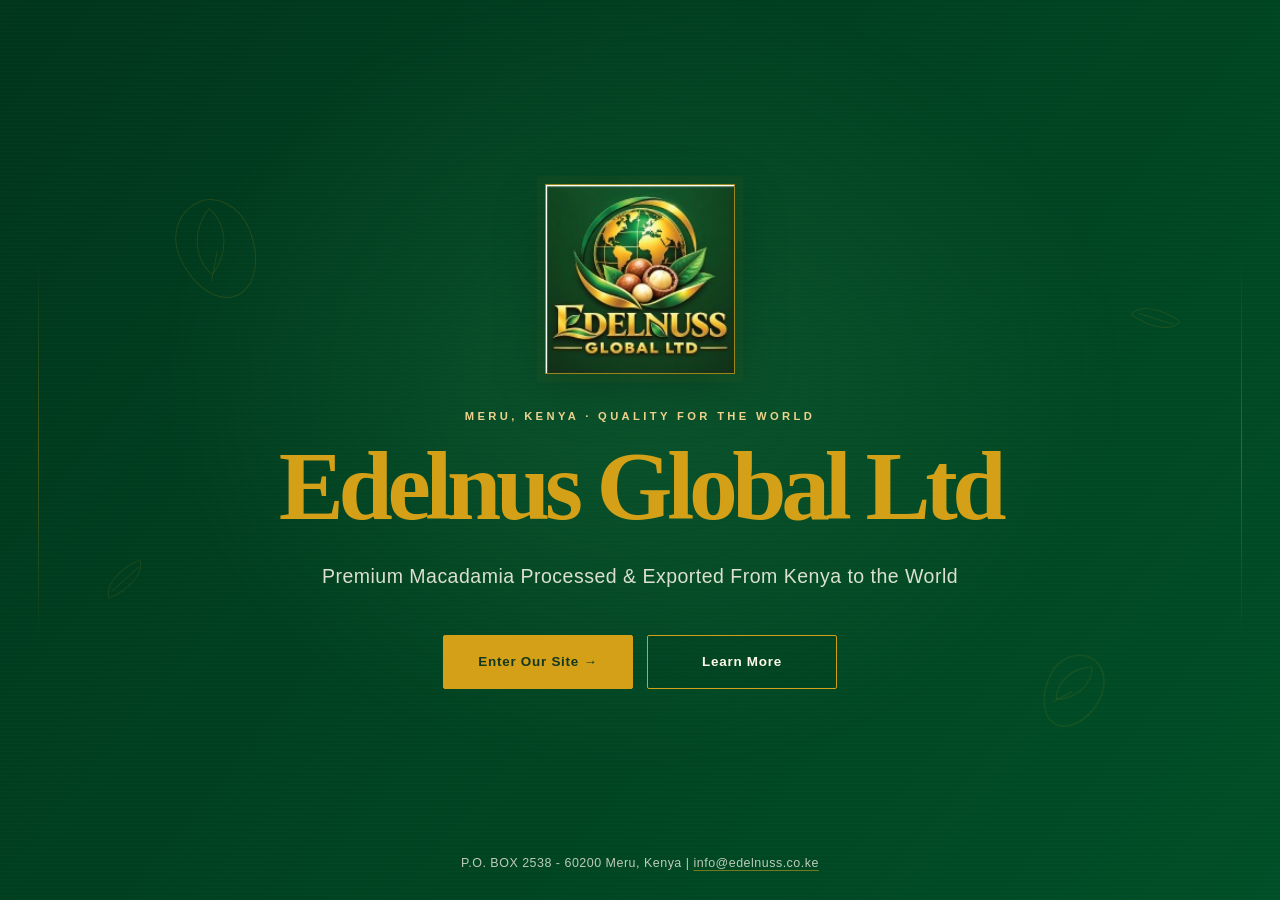
==== index.html @ 18afebcd "first commit" ====
<!DOCTYPE html>
<html lang="en">
<head>
  <meta charset="UTF-8">
  <meta name="viewport" content="width=device-width, initial-scale=1.0">
  <meta name="description" content="Edelnuss Global Ltd dries, cracks, sorts, packs, and exports premium Kenyan macadamia kernels to international markets.">
  <title>Edelnuss Global Ltd | Premium Kenyan Macadamia</title>
  <script>
    // The root URL opens the welcome screen; ?site=1 shows this main website page.
    if (new URLSearchParams(window.location.search).get('site') !== '1') {
      window.location.replace('welcome.html');
    }
  </script>
  <link rel="icon" href="images/logo.png" type="image/png">
  <link rel="stylesheet" href="style.css">
</head>
<body>
  <!-- Shared site header -->
  <header class="site-header">
    <div class="container header-inner">
      <a class="logo" href="index.html?site=1">
        <img class="logo-mark" src="images/logo.png" alt="Edelnuss Global Ltd">
      </a>

      <input type="checkbox" id="nav-toggle" class="nav-toggle">
      <label for="nav-toggle" class="nav-toggle-label" aria-label="Open menu">
        <span></span><span></span><span></span>
      </label>

      <nav class="site-nav" aria-label="Main">
        <ul>
          <li><a href="index.html?site=1" aria-current="page">Home</a></li>
          <li><a href="about.html">About</a></li>
          <li><a href="services.html">Services</a></li>
          <li><a href="contact.html">Contact</a></li>
        </ul>
      </nav>
    </div>
  </header>

  <main>
    <!-- Hero -->
    <section class="hero">
      <div class="container">
        <p class="hero-badge">Meru, Kenya</p>
        <h1>Edelnuss Global Ltd</h1>
        <p class="tagline">Premium Kenyan macadamia kernels — dried, cracked, sorted, packed, and exported to international markets.</p>
        <div class="btn-row">
          <a class="btn btn--primary" href="services.html">Services</a>
          <a class="btn btn--secondary" href="contact.html">Contact</a>
        </div>
      </div>
    </section>

    <!-- What we do -->
    <section class="section">
      <div class="container">
        <hr class="gold-rule">
        <h2 class="section-title">What we do</h2>
        <p class="section-lead">
          Edelnuss Global Ltd is a Kenyan agribusiness focused on turning quality macadamia into
          export-ready kernels. We manage the full processing chain so buyers receive product that
          is consistent, carefully graded, and packed to international standards.
        </p>
        <div class="grid-2">
          <article class="card">
            <h3>From nut to kernel</h3>
            <p>
              We dry, crack, sort, and pack macadamia with controlled moisture management and
              precision grading. Every stage is set up to protect flavour, texture, and shelf life.
            </p>
          </article>
          <article class="card">
            <h3>Built for export</h3>
            <p>
              Our packing and logistics are designed for overseas buyers. We prepare kernels for
              global delivery from Meru, Kenya — ready for the markets you serve.
            </p>
          </article>
        </div>
      </div>
    </section>

    <!-- Highlights -->
    <section class="section section--alt">
      <div class="container">
        <hr class="gold-rule">
        <h2 class="section-title">Why Edelnuss</h2>
        <p class="section-lead">Three commitments that shape how we process and ship every batch.</p>
        <div class="grid-3">
          <article class="card">
            <div class="icon-circle" aria-hidden="true">Q</div>
            <h3>Quality</h3>
            <p>Careful drying, cracking, and sorting so kernels meet the standard international buyers expect.</p>
          </article>
          <article class="card">
            <div class="icon-circle" aria-hidden="true">C</div>
            <h3>Consistency</h3>
            <p>Repeatable processes and precision grading so each shipment matches the last.</p>
          </article>
          <article class="card">
            <div class="icon-circle" aria-hidden="true">E</div>
            <h3>Export Ready</h3>
            <p>Export-standard packaging and logistics support from Kenya to your market.</p>
          </article>
        </div>
      </div>
    </section>
  </main>

  <footer class="site-footer">
    <div class="container">
      <div class="footer-inner">
        <div class="footer-brand">
          <strong>Edelnuss Global Ltd</strong>
          <p>Premium macadamia processing &amp; export · Meru, Kenya</p>
        </div>
        <div class="footer-meta">
          <a href="mailto:info@edelnuss.com">info@edelnuss.com</a>
          <a href="tel:+254720273652">0720 273 652</a>
          <a href="contact.html">Get in touch</a>
        </div>
      </div>
      <p class="copyright">&copy; 2026 Edelnuss Global Ltd. All rights reserved.</p>
    </div>
  </footer>
</body>
</html>
---- style.css ----
/* ============================================================
   Edelnuss Global Ltd — shared stylesheet
   Edit the :root variables below to change brand colours,
   fonts, and spacing across the whole site.
   ============================================================ */

:root {
  --green: #006633;
  --green-dark: #004d26;
  --green-light: #e8f5ee;
  --gold: #ffcc00;
  --gold-dark: #e6b800;
  --white: #ffffff;
  --off-white: #f7f8f6;
  --text: #1a1a1a;
  --text-muted: #4a5560;
  --border: #dce5de;
  --shadow: 0 8px 24px rgba(0, 102, 51, 0.08);
  --radius: 12px;
  --max-width: 1120px;
  --font: Arial, Helvetica, sans-serif;
  --header-h: 76px;
}

/* ---------- Reset ---------- */
*,
*::before,
*::after {
  box-sizing: border-box;
  margin: 0;
  padding: 0;
}

html {
  scroll-behavior: smooth;
}

body {
  font-family: var(--font);
  color: var(--text);
  background: var(--white);
  line-height: 1.6;
  min-height: 100vh;
  display: flex;
  flex-direction: column;
}

img {
  max-width: 100%;
  height: auto;
  display: block;
}

a {
  color: var(--green);
  text-decoration: none;
}

a:hover {
  text-decoration: underline;
}

ul {
  list-style: none;
}

/* ---------- Layout helpers ---------- */
.container {
  width: min(100% - 32px, var(--max-width));
  margin-inline: auto;
}

.section {
  padding: 72px 0;
}

.section--alt {
  background: var(--off-white);
}

.section-title {
  font-size: clamp(1.6rem, 3vw, 2.1rem);
  color: var(--green);
  margin-bottom: 12px;
  overflow-wrap: break-word;
}

.section-lead {
  color: var(--text-muted);
  max-width: 640px;
  margin-bottom: 36px;
}

.gold-rule {
  width: 64px;
  height: 4px;
  background: var(--gold);
  border: 0;
  margin: 0 0 20px;
}

/* ---------- Header / navigation ---------- */
.site-header {
  position: sticky;
  top: 0;
  z-index: 100;
  background: var(--white);
  border-bottom: 3px solid var(--green);
  box-shadow: 0 2px 10px rgba(0, 0, 0, 0.04);
}

.header-inner {
  position: relative;
  display: flex;
  align-items: center;
  justify-content: space-between;
  min-height: var(--header-h);
  gap: 16px;
}

.logo {
  display: flex;
  align-items: center;
  gap: 12px;
  color: var(--green);
  text-decoration: none;
  flex-shrink: 0;
}

.logo:hover {
  text-decoration: none;
}

.logo-mark {
  width: 68px;
  height: 68px;
  flex-shrink: 0;
}

.logo-text {
  display: flex;
  flex-direction: column;
  line-height: 1.15;
}

.logo-name {
  font-weight: 700;
  font-size: 1.05rem;
  letter-spacing: 0.02em;
}

.logo-tag {
  font-size: 0.7rem;
  color: var(--text-muted);
  letter-spacing: 0.08em;
  text-transform: uppercase;
}

/* Checkbox-based mobile menu (no JavaScript required).
   Keep the input visually hidden — display:none can block the label from toggling it. */
.nav-toggle {
  position: absolute;
  opacity: 0;
  width: 1px;
  height: 1px;
  overflow: hidden;
  clip: rect(0 0 0 0);
}

.nav-toggle-label {
  display: none;
  cursor: pointer;
  width: 42px;
  height: 42px;
  flex-shrink: 0;
  border: 2px solid var(--green);
  border-radius: 8px;
  align-items: center;
  justify-content: center;
  flex-direction: column;
  gap: 5px;
  background: var(--white);
}

.nav-toggle-label span {
  display: block;
  width: 20px;
  height: 2px;
  background: var(--green);
}

.site-nav ul {
  display: flex;
  gap: 4px;
}

.site-nav a {
  display: block;
  padding: 10px 16px;
  color: var(--text);
  font-weight: 600;
  font-size: 0.95rem;
  border-radius: 8px;
  text-decoration: none;
}

.site-nav a:hover,
.site-nav a[aria-current="page"] {
  background: var(--green-light);
  color: var(--green);
  text-decoration: none;
}

.site-nav a[aria-current="page"] {
  box-shadow: inset 0 -3px 0 var(--gold);
}

/* ---------- Buttons ---------- */
.btn {
  display: inline-block;
  padding: 12px 26px;
  border-radius: 8px;
  font-weight: 700;
  font-size: 0.95rem;
  text-decoration: none;
  border: 2px solid transparent;
  cursor: pointer;
  font-family: inherit;
  transition: background 0.15s ease, color 0.15s ease, border-color 0.15s ease;
}

.btn:hover {
  text-decoration: none;
}

.btn--primary {
  background: var(--gold);
  color: var(--green-dark);
  border-color: var(--gold);
}

.btn--primary:hover {
  background: var(--gold-dark);
  border-color: var(--gold-dark);
}

.btn--secondary {
  background: transparent;
  color: var(--white);
  border-color: var(--white);
}

.btn--secondary:hover {
  background: var(--white);
  color: var(--green);
}

.btn--solid {
  background: var(--green);
  color: var(--white);
  border-color: var(--green);
}

.btn--solid:hover {
  background: var(--green-dark);
  border-color: var(--green-dark);
}

.btn-row {
  display: flex;
  flex-wrap: wrap;
  gap: 12px;
}

/* ---------- Hero ---------- */
.hero {
  background:
    linear-gradient(115deg, rgba(0, 77, 38, 0.92) 0%, rgba(0, 102, 51, 0.88) 55%, rgba(0, 77, 38, 0.9) 100%),
    repeating-linear-gradient(
      135deg,
      rgba(255, 204, 0, 0.06) 0 12px,
      transparent 12px 24px
    );
  color: var(--white);
  padding: 88px 0 96px;
}

.hero h1 {
  font-size: clamp(2rem, 5vw, 3.2rem);
  line-height: 1.15;
  margin-bottom: 14px;
  max-width: 16ch;
}

.hero .tagline {
  font-size: clamp(1.05rem, 2vw, 1.25rem);
  max-width: 36rem;
  margin-bottom: 28px;
  opacity: 0.95;
}

.hero-badge {
  display: inline-block;
  background: rgba(255, 204, 0, 0.18);
  color: var(--gold);
  border: 1px solid var(--gold);
  padding: 4px 12px;
  border-radius: 999px;
  font-size: 0.75rem;
  font-weight: 700;
  letter-spacing: 0.08em;
  text-transform: uppercase;
  margin-bottom: 16px;
}

/* ---------- Cards / grids ---------- */
.grid-3 {
  display: grid;
  grid-template-columns: repeat(3, 1fr);
  gap: 24px;
}

.grid-2 {
  display: grid;
  grid-template-columns: repeat(2, 1fr);
  gap: 24px;
}

.card {
  background: var(--white);
  border: 1px solid var(--border);
  border-radius: var(--radius);
  padding: 28px 24px;
  box-shadow: var(--shadow);
}

.card h3 {
  color: var(--green);
  margin: 12px 0 8px;
  font-size: 1.15rem;
}

.card p {
  color: var(--text-muted);
  font-size: 0.95rem;
}

.icon-circle {
  width: 52px;
  height: 52px;
  border-radius: 50%;
  background: var(--green-light);
  color: var(--green);
  display: flex;
  align-items: center;
  justify-content: center;
  font-size: 1.4rem;
  font-weight: 700;
  border: 2px solid var(--gold);
}

/* ---------- About / team ---------- */
.prose p + p {
  margin-top: 14px;
}

.prose p {
  color: var(--text-muted);
  max-width: 70ch;
}

.team-card {
  text-align: center;
}

.team-avatar {
  width: 88px;
  height: 88px;
  margin: 0 auto 14px;
  border-radius: 50%;
  background: var(--green);
  color: var(--gold);
  display: flex;
  align-items: center;
  justify-content: center;
  font-size: 1.6rem;
  font-weight: 700;
  border: 3px solid var(--gold);
}

.team-card h3 {
  margin-bottom: 4px;
}

.role {
  color: var(--green);
  font-weight: 700;
  font-size: 0.85rem;
  text-transform: uppercase;
  letter-spacing: 0.04em;
}

/* ---------- Services list ---------- */
.service-card {
  display: flex;
  flex-direction: column;
}

.service-step {
  font-size: 0.75rem;
  font-weight: 700;
  letter-spacing: 0.1em;
  text-transform: uppercase;
  color: var(--gold-dark);
}

/* ---------- Contact ---------- */
.contact-grid {
  display: grid;
  grid-template-columns: 1fr 1.1fr;
  gap: 32px;
  align-items: start;
}

.contact-list li {
  margin-bottom: 18px;
}

.contact-list strong {
  display: block;
  color: var(--green);
  font-size: 0.85rem;
  text-transform: uppercase;
  letter-spacing: 0.05em;
  margin-bottom: 4px;
}

.contact-list a {
  color: var(--text);
  font-weight: 600;
}

.contact-list a:hover {
  color: var(--green);
}

.phones {
  display: flex;
  flex-direction: column;
  gap: 4px;
}

.form {
  background: var(--white);
  border: 1px solid var(--border);
  border-radius: var(--radius);
  padding: 28px;
  box-shadow: var(--shadow);
}

.form h2 {
  color: var(--green);
  margin-bottom: 8px;
  font-size: 1.25rem;
}

.form-note {
  color: var(--text-muted);
  font-size: 0.9rem;
  margin-bottom: 18px;
}

.form-group {
  margin-bottom: 14px;
}

.form-group label {
  display: block;
  font-weight: 700;
  font-size: 0.85rem;
  margin-bottom: 6px;
  color: var(--green-dark);
}

.form-group input,
.form-group textarea {
  width: 100%;
  padding: 11px 12px;
  border: 1px solid var(--border);
  border-radius: 8px;
  font-family: inherit;
  font-size: 1rem;
  background: var(--white);
}

.form-group input:focus,
.form-group textarea:focus {
  outline: 2px solid var(--green);
  outline-offset: 1px;
  border-color: var(--green);
}

.form-group textarea {
  min-height: 120px;
  resize: vertical;
}

/* ---------- Footer ---------- */
.site-footer {
  margin-top: auto;
  background: var(--green-dark);
  color: var(--white);
  padding: 36px 0 20px;
}

.footer-inner {
  display: flex;
  flex-wrap: wrap;
  justify-content: space-between;
  gap: 24px;
  padding-bottom: 24px;
  border-bottom: 1px solid rgba(255, 255, 255, 0.15);
}

.footer-brand strong {
  display: block;
  font-size: 1.05rem;
  margin-bottom: 6px;
}

.footer-brand p,
.footer-meta a,
.footer-meta p {
  color: rgba(255, 255, 255, 0.85);
  font-size: 0.9rem;
}

.footer-meta a {
  display: block;
  margin-bottom: 4px;
}

.footer-meta a:hover {
  color: var(--gold);
  text-decoration: none;
}

.copyright {
  text-align: center;
  padding-top: 16px;
  font-size: 0.8rem;
  color: rgba(255, 255, 255, 0.65);
}

/* ---------- Page banner (inner pages) ---------- */
.page-banner {
  background: var(--green);
  color: var(--white);
  padding: 48px 0;
}

.page-banner h1 {
  font-size: clamp(1.8rem, 4vw, 2.5rem);
}

.page-banner p {
  opacity: 0.9;
  max-width: 40rem;
  margin-top: 8px;
}

/* ---------- Responsive ---------- */
@media (max-width: 900px) {
  .grid-3 {
    grid-template-columns: 1fr 1fr;
  }

  .contact-grid {
    grid-template-columns: 1fr;
  }
}

@media (max-width: 720px) {
  .nav-toggle-label {
    display: flex;
  }

  .site-nav {
    display: none;
    position: absolute;
    left: 0;
    right: 0;
    top: 100%;
    background: var(--white);
    border-bottom: 3px solid var(--green);
    box-shadow: var(--shadow);
  }

  .site-nav ul {
    flex-direction: column;
    padding: 8px 16px 16px;
  }

  .nav-toggle:checked ~ .site-nav {
    display: block;
  }

  .grid-3,
  .grid-2 {
    grid-template-columns: 1fr;
  }

  .hero {
    padding: 56px 0 64px;
  }

  .section {
    padding: 48px 0;
  }

  .logo-tag {
    display: none;
  }
}

@media (max-width: 400px) {
  .logo-name {
    font-size: 0.92rem;
  }
}
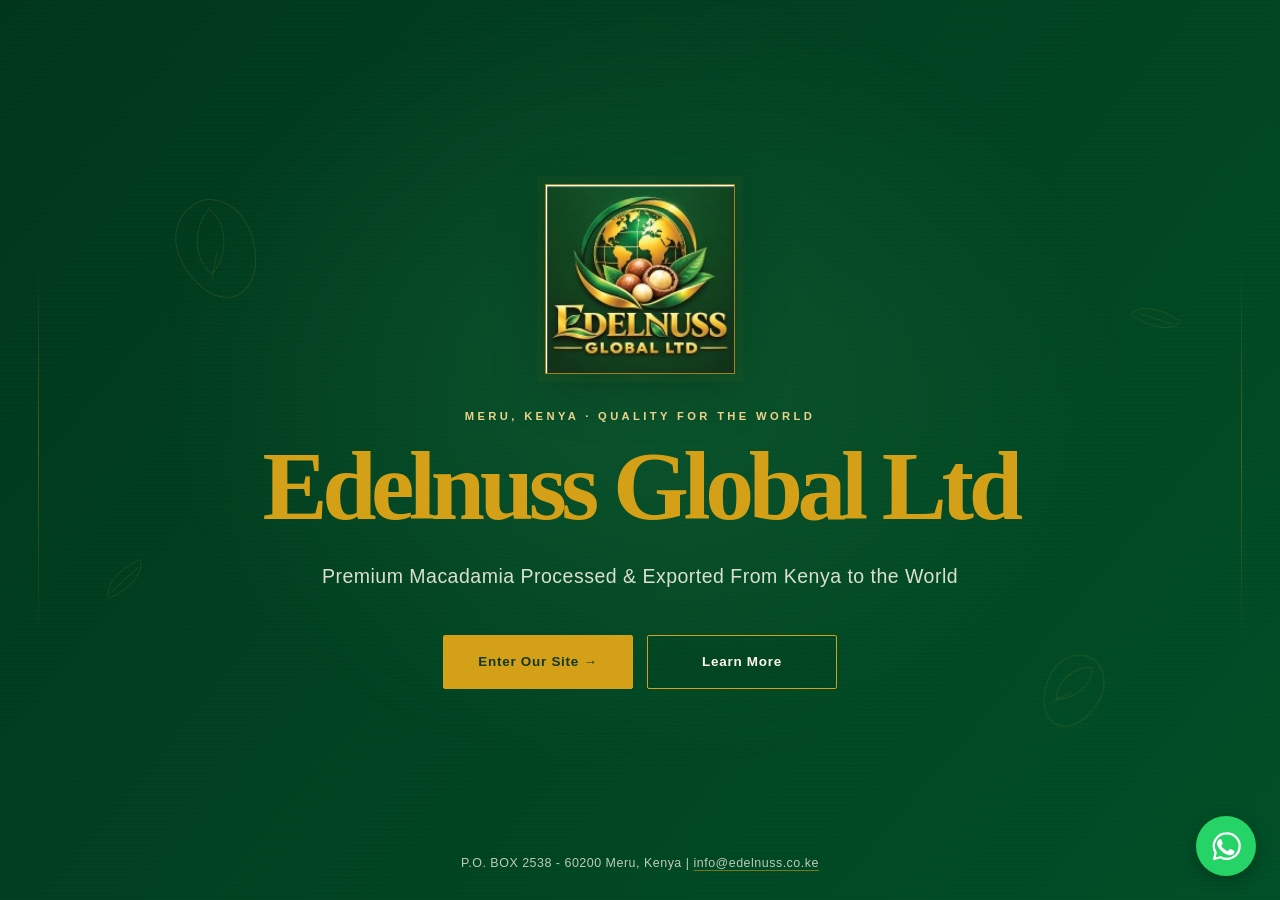
==== commit ed8d3241: "Add floating WhatsApp button" ====
--- a/index.html
+++ b/index.html
@@ -52,6 +52,37 @@
       </div>
     </section>
 
+    <section class="section section--alt" aria-labelledby="impact-title">
+      <div class="container">
+        <hr class="gold-rule">
+        <h2 class="section-title" id="impact-title">Our Work &amp; Impact</h2>
+        <p class="section-lead">Quality processing, dependable global delivery, and lasting partnerships from Meru, Kenya.</p>
+        <div class="grid-3">
+          <article class="card">
+            <div class="icon-circle" aria-hidden="true">Quality</div>
+            <h3>Premium Quality &amp; Certification</h3>
+            <p>Our quality commitment is guided by internationally recognized food safety and agricultural standards.</p>
+            <ul class="impact-standards" aria-label="Quality and certification standards">
+              <li>HACCP</li>
+              <li>ISO 22000</li>
+              <li>GlobalG.A.P.</li>
+              <li>Organic</li>
+            </ul>
+          </article>
+          <article class="card">
+            <div class="icon-circle" aria-hidden="true">Global</div>
+            <h3>Global Export &amp; Logistics</h3>
+            <p>We serve buyers across Europe and Asia, coordinating reliable delivery and export-ready handling from Kenya to your market.</p>
+          </article>
+          <article class="card">
+            <div class="icon-circle" aria-hidden="true">Partners</div>
+            <h3>Farmer Partnerships</h3>
+            <p>We work alongside farming communities through fair pricing, sustainable practices, and a shared commitment to long-term community impact.</p>
+          </article>
+        </div>
+      </div>
+    </section>
+
     <!-- What we do -->
     <section class="section">
       <div class="container">
@@ -89,20 +120,78 @@
         <p class="section-lead">Three commitments that shape how we process and ship every batch.</p>
         <div class="grid-3">
           <article class="card">
-            <div class="icon-circle" aria-hidden="true">Q</div>
+            <div class="icon-circle" aria-hidden="true">Quality</div>
             <h3>Quality</h3>
             <p>Careful drying, cracking, and sorting so kernels meet the standard international buyers expect.</p>
           </article>
           <article class="card">
-            <div class="icon-circle" aria-hidden="true">C</div>
+            <div class="icon-circle" aria-hidden="true">Consistency</div>
             <h3>Consistency</h3>
             <p>Repeatable processes and precision grading so each shipment matches the last.</p>
           </article>
           <article class="card">
-            <div class="icon-circle" aria-hidden="true">E</div>
+            <div class="icon-circle" aria-hidden="true">Export Ready</div>
             <h3>Export Ready</h3>
             <p>Export-standard packaging and logistics support from Kenya to your market.</p>
           </article>
+        </div>
+      </div>
+    </section>
+
+    <section class="section work-showcase" aria-labelledby="work-title">
+      <div class="container">
+        <hr class="gold-rule">
+        <h2 class="section-title" id="work-title">A closer look at our work</h2>
+        <p class="section-lead">Follow macadamia from the incoming nuts through processing, hand-sorting, grading, and export-ready packing.</p>
+        <div class="work-gallery">
+          <figure class="work-shot">
+            <img src="images/WhatsApp%20Image%202026-11-04%20at%204.19.47%20PM.jpeg" alt="Macadamia nuts in shell, before processing" loading="lazy" decoding="async">
+            <figcaption><span>Step 1 · Raw material</span><strong>Macadamia in shell</strong></figcaption>
+          </figure>
+          <figure class="work-shot">
+            <img src="images/WhatsApp%20Image%202026-11-04%20at%204.19.46%20PM.jpeg" alt="Macadamia processing equipment inside the facility" loading="lazy" decoding="async">
+            <figcaption><span>Step 2 · Processing</span><strong>Purpose-built facility</strong></figcaption>
+          </figure>
+          <figure class="work-shot">
+            <img src="images/WhatsApp%20Image%202026-11-04%20at%204.19.46%20PM%20%281%29.jpeg" alt="Macadamia kernels moving through processing and sorting equipment" loading="lazy" decoding="async">
+            <figcaption><span>Step 3 · Processing</span><strong>Kernel processing line</strong></figcaption>
+          </figure>
+          <figure class="work-shot">
+            <img src="images/WhatsApp%20Image%202026-11-04%20at%204.19.46%20PM%20%282%29.jpeg" alt="Team members hand-sorting macadamia kernels at workstations" loading="lazy" decoding="async">
+            <figcaption><span>Step 4 · Hand sorting</span><strong>Careful kernel selection</strong></figcaption>
+          </figure>
+          <figure class="work-shot">
+            <img src="images/WhatsApp%20Image%202026-11-04%20at%204.19.48%20PM%20%281%29.jpeg" alt="Team members sorting macadamia at workstations across the production floor" loading="lazy" decoding="async">
+            <figcaption><span>Step 5 · Quality control</span><strong>Our sorting team</strong></figcaption>
+          </figure>
+          <figure class="work-shot">
+            <img src="images/WhatsApp%20Image%202026-11-04%20at%204.19.46%20PM%20%283%29.jpeg" alt="Close-up of finished macadamia kernels" loading="lazy" decoding="async">
+            <figcaption><span>Step 6 · Finished product</span><strong>Selected kernels</strong></figcaption>
+          </figure>
+          <figure class="work-shot">
+            <img src="images/WhatsApp%20Image%202026-11-04%20at%204.19.48%20PM.jpeg" alt="Style 0 macadamia kernels" loading="lazy" decoding="async">
+            <figcaption><span>Step 7 · Grading</span><strong>Style 0</strong></figcaption>
+          </figure>
+          <figure class="work-shot">
+            <img src="images/WhatsApp%20Image%202026-11-04%20at%204.19.47%20PM%20%281%29.jpeg" alt="Style 1SS macadamia kernels" loading="lazy" decoding="async">
+            <figcaption><span>Step 7 · Grading</span><strong>Style 1SS</strong></figcaption>
+          </figure>
+          <figure class="work-shot">
+            <img src="images/WhatsApp%20Image%202026-11-04%20at%204.19.47%20PM%20%283%29.jpeg" alt="Style 4L macadamia kernels" loading="lazy" decoding="async">
+            <figcaption><span>Step 7 · Grading</span><strong>Style 4L</strong></figcaption>
+          </figure>
+          <figure class="work-shot">
+            <img src="images/WhatsApp%20Image%202026-11-04%20at%204.19.47%20PM%20%282%29.jpeg" alt="Style 6 macadamia kernel pieces" loading="lazy" decoding="async">
+            <figcaption><span>Step 7 · Grading</span><strong>Style 6 pieces</strong></figcaption>
+          </figure>
+          <figure class="work-shot">
+            <img src="images/WhatsApp%20Image%202026-11-04%20at%204.19.45%20PM%20%282%29.jpeg" alt="Sealed macadamia packages stacked on pallets in the warehouse" loading="lazy" decoding="async">
+            <figcaption><span>Step 8 · Packing</span><strong>Sealed for protection</strong></figcaption>
+          </figure>
+          <figure class="work-shot">
+            <img src="images/WhatsApp%20Image%202026-11-04%20at%204.19.45%20PM%20%281%29.jpeg" alt="Packed macadamia cartons staged for dispatch" loading="lazy" decoding="async">
+            <figcaption><span>Step 9 · Dispatch</span><strong>Export-ready cartons</strong></figcaption>
+          </figure>
         </div>
       </div>
     </section>
@@ -117,12 +206,15 @@
         </div>
         <div class="footer-meta">
           <a href="mailto:info@edelnuss.com">info@edelnuss.com</a>
-          <a href="tel:+254720273652">0720 273 652</a>
+          <a href="tel:+254720273652">+254 720 273 652</a>
           <a href="contact.html">Get in touch</a>
         </div>
       </div>
       <p class="copyright">&copy; 2026 Edelnuss Global Ltd. All rights reserved.</p>
     </div>
   </footer>
+  <a class="whatsapp-float" href="https://wa.me/254182801938" aria-label="Chat with us on WhatsApp">
+    <svg viewBox="0 0 32 32" aria-hidden="true" focusable="false"><path d="M16 3.2a12.3 12.3 0 0 0-10.5 18.7L4 28l6.3-1.6A12.4 12.4 0 1 0 16 3.2Z" fill="none" stroke="currentColor" stroke-width="2.2" stroke-linejoin="round"/><path d="M11.2 9.7c-.3-.7-.6-.7-.9-.7h-.8c-.3 0-.8.1-1.2.6-.4.4-1.5 1.4-1.5 3.4s1.5 3.9 1.7 4.2c.2.3 2.9 4.6 7.1 6.2 3.5 1.4 4.2 1.1 5 .9.8-.1 2.5-1 2.8-2 .4-1 .4-1.8.3-2-.1-.2-.4-.3-.9-.5-.4-.2-2.5-1.2-2.9-1.3-.4-.2-.7-.2-.9.2-.3.4-1.1 1.3-1.3 1.6-.2.3-.5.3-.9.1-.4-.2-1.8-.7-3.4-2.1-1.3-1.1-2.1-2.5-2.3-2.9-.2-.4 0-.6.2-.8.2-.2.4-.5.6-.7.2-.2.3-.4.4-.6.1-.3 0-.5 0-.7-.1-.2-.9-2.2-1.2-2.9Z" fill="currentColor"/></svg>
+  </a>
 </body>
 </html>
--- a/style.css
+++ b/style.css
@@ -45,6 +45,40 @@
   flex-direction: column;
 }
 
+.whatsapp-float {
+  position: fixed;
+  z-index: 9999;
+  right: 24px;
+  bottom: 24px;
+  display: grid;
+  width: 60px;
+  height: 60px;
+  place-items: center;
+  border-radius: 50%;
+  color: #fff;
+  background: #25D366;
+  box-shadow: 0 5px 18px rgba(0, 0, 0, 0.24);
+  transition: transform 180ms ease, box-shadow 180ms ease;
+}
+
+.whatsapp-float:hover,
+.whatsapp-float:focus-visible {
+  box-shadow: 0 7px 22px rgba(0, 0, 0, 0.3);
+  transform: translateY(-3px);
+  text-decoration: none;
+}
+
+.whatsapp-float:focus-visible {
+  outline: 3px solid var(--green-dark);
+  outline-offset: 3px;
+}
+
+.whatsapp-float svg {
+  width: 33px;
+  height: 33px;
+  fill: currentColor;
+}
+
 img {
   max-width: 100%;
   height: auto;
@@ -346,17 +380,37 @@
 }
 
 .icon-circle {
-  width: 52px;
+  width: fit-content;
+  min-width: 52px;
   height: 52px;
-  border-radius: 50%;
+  padding: 0 16px;
+  border-radius: 999px;
   background: var(--green-light);
   color: var(--green);
   display: flex;
   align-items: center;
   justify-content: center;
-  font-size: 1.4rem;
-  font-weight: 700;
+  font-size: 0.85rem;
+  font-weight: 700;
+  white-space: nowrap;
   border: 2px solid var(--gold);
+}
+
+.impact-standards {
+  display: flex;
+  margin-top: 18px;
+  flex-wrap: wrap;
+  gap: 8px;
+}
+
+.impact-standards li {
+  padding: 5px 10px;
+  border: 1px solid var(--border);
+  border-radius: 999px;
+  color: var(--green-dark);
+  background: var(--green-light);
+  font-size: 0.78rem;
+  font-weight: 700;
 }
 
 /* ---------- About / team ---------- */
@@ -371,6 +425,30 @@
 
 .team-card {
   text-align: center;
+}
+
+.team-grid {
+  display: grid;
+  grid-template-columns: repeat(2, minmax(0, 1fr));
+  gap: 24px;
+}
+
+.profile-card {
+  text-align: center;
+}
+
+.profile-card img {
+  display: block;
+  width: 100%;
+  height: 340px;
+  margin-bottom: 18px;
+  border-radius: calc(var(--radius) - 4px);
+  object-fit: cover;
+  object-position: center 20%;
+}
+
+.profile-card h3 {
+  margin: 0 0 4px;
 }
 
 .team-avatar {
@@ -398,6 +476,82 @@
   font-size: 0.85rem;
   text-transform: uppercase;
   letter-spacing: 0.04em;
+}
+
+.work-showcase {
+  overflow: hidden;
+}
+
+.work-gallery {
+  display: grid;
+  grid-template-columns: repeat(3, minmax(0, 1fr));
+  gap: 18px;
+}
+
+.work-shot {
+  position: relative;
+  min-height: 250px;
+  aspect-ratio: 4 / 3;
+  overflow: hidden;
+  isolation: isolate;
+  border: 1px solid var(--border);
+  border-radius: var(--radius);
+  background: var(--green-dark);
+  box-shadow: var(--shadow);
+  animation: work-shot-enter 650ms cubic-bezier(0.2, 0.7, 0.25, 1) both;
+}
+
+.work-shot img {
+  width: 100%;
+  height: 100%;
+  object-fit: cover;
+  transition: transform 650ms cubic-bezier(0.2, 0.7, 0.25, 1);
+}
+
+.work-shot::after {
+  position: absolute;
+  z-index: 0;
+  inset: 30% 0 0;
+  background: linear-gradient(180deg, transparent, rgba(0, 0, 0, 0.78));
+  content: "";
+  pointer-events: none;
+}
+
+.work-shot figcaption {
+  position: absolute;
+  z-index: 1;
+  right: 20px;
+  bottom: 18px;
+  left: 20px;
+  display: grid;
+  gap: 3px;
+  color: var(--white);
+  text-shadow: 0 1px 5px rgba(0, 0, 0, 0.3);
+}
+
+.work-shot figcaption span {
+  color: var(--gold);
+  font-size: 0.72rem;
+  font-weight: 700;
+  letter-spacing: 0.1em;
+  text-transform: uppercase;
+}
+
+.work-shot figcaption strong {
+  font-size: 1.05rem;
+  line-height: 1.3;
+}
+
+.work-shot:hover img {
+  transform: scale(1.055);
+}
+
+.work-shot:nth-child(3n + 2) { animation-delay: 80ms; }
+.work-shot:nth-child(3n + 3) { animation-delay: 160ms; }
+
+@keyframes work-shot-enter {
+  from { opacity: 0; transform: translateY(18px); }
+  to { opacity: 1; transform: translateY(0); }
 }
 
 /* ---------- Services list ---------- */
@@ -575,6 +729,10 @@
     grid-template-columns: 1fr 1fr;
   }
 
+  .work-gallery {
+    grid-template-columns: repeat(2, minmax(0, 1fr));
+  }
+
   .contact-grid {
     grid-template-columns: 1fr;
   }
@@ -606,8 +764,17 @@
   }
 
   .grid-3,
-  .grid-2 {
+  .grid-2,
+  .team-grid {
     grid-template-columns: 1fr;
+  }
+
+  .work-gallery {
+    grid-template-columns: 1fr;
+  }
+
+  .work-shot {
+    min-height: 0;
   }
 
   .hero {
@@ -620,6 +787,17 @@
 
   .logo-tag {
     display: none;
+  }
+}
+
+@media (prefers-reduced-motion: reduce) {
+  *,
+  *::before,
+  *::after {
+    scroll-behavior: auto !important;
+    animation-duration: 0.01ms !important;
+    animation-iteration-count: 1 !important;
+    transition-duration: 0.01ms !important;
   }
 }
 
@@ -627,4 +805,9 @@
   .logo-name {
     font-size: 0.92rem;
   }
-}
+
+  .whatsapp-float {
+    width: 56px;
+    height: 56px;
+  }
+}
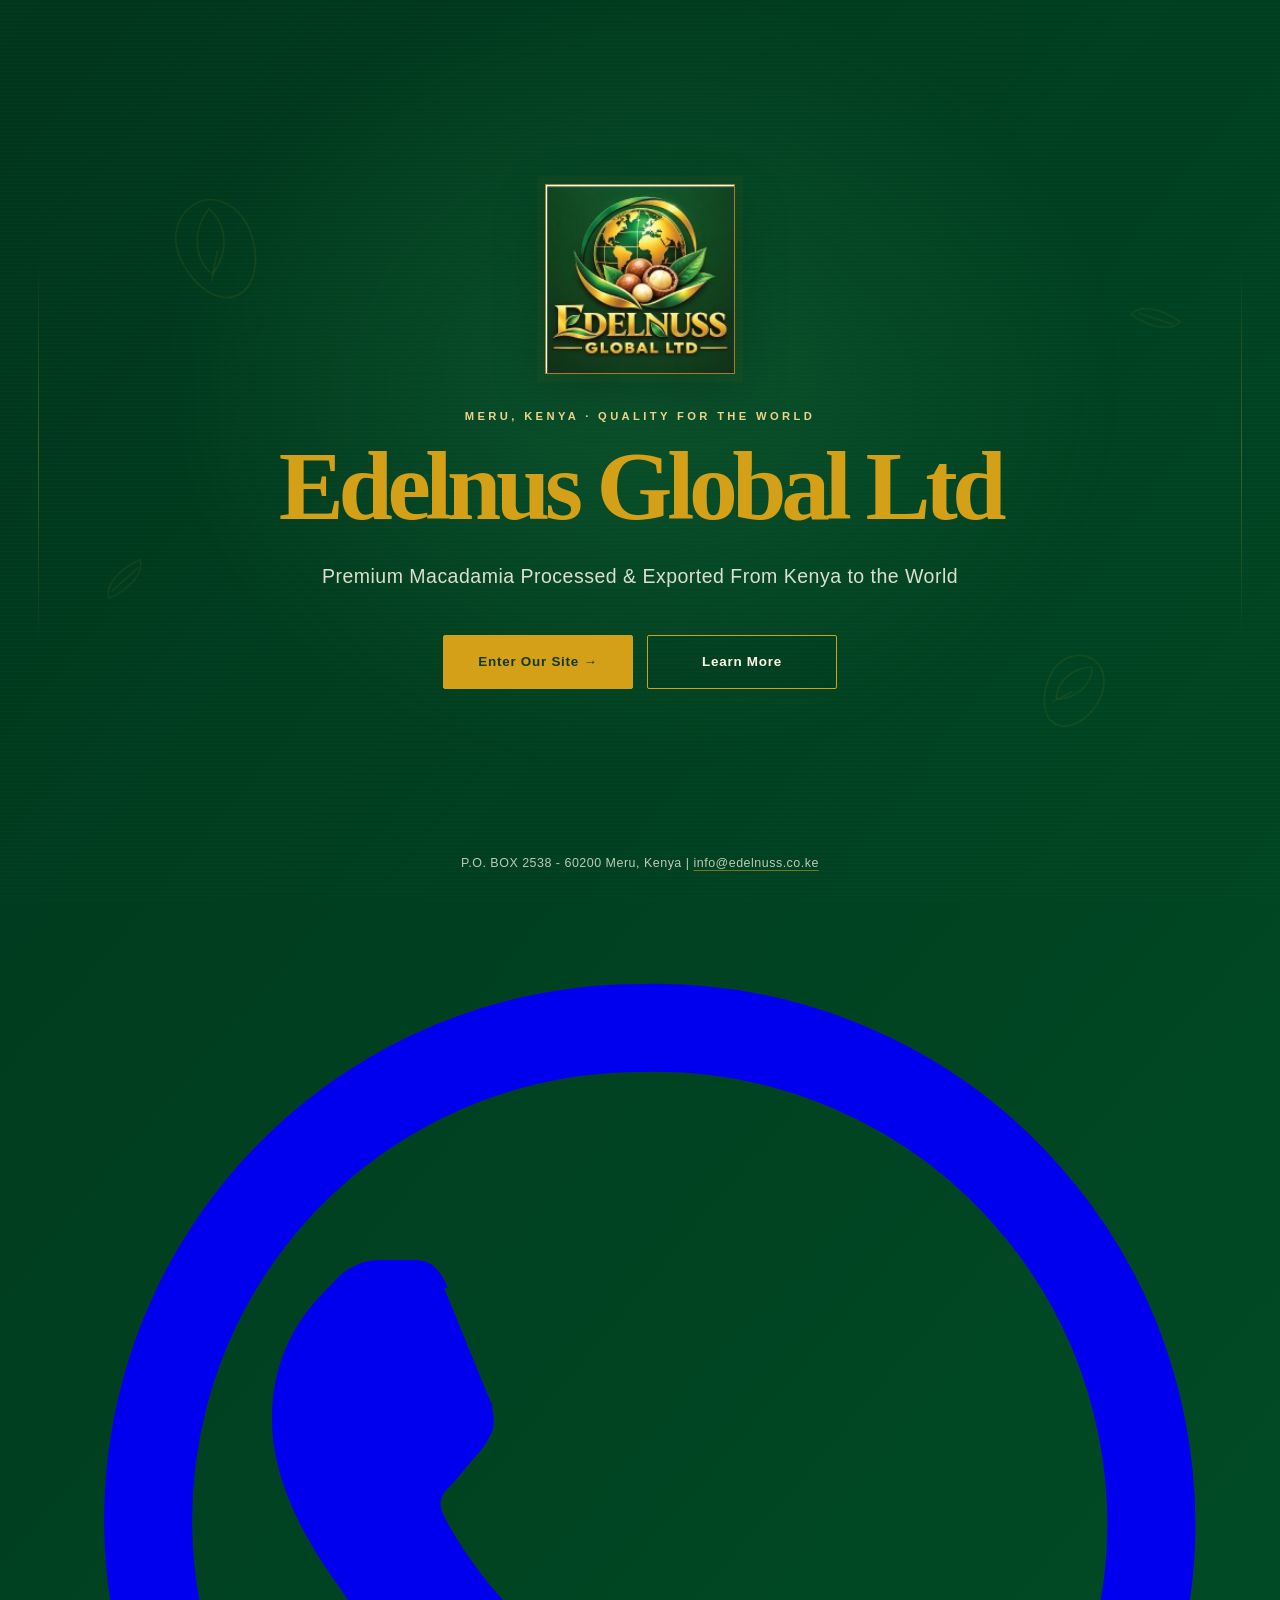
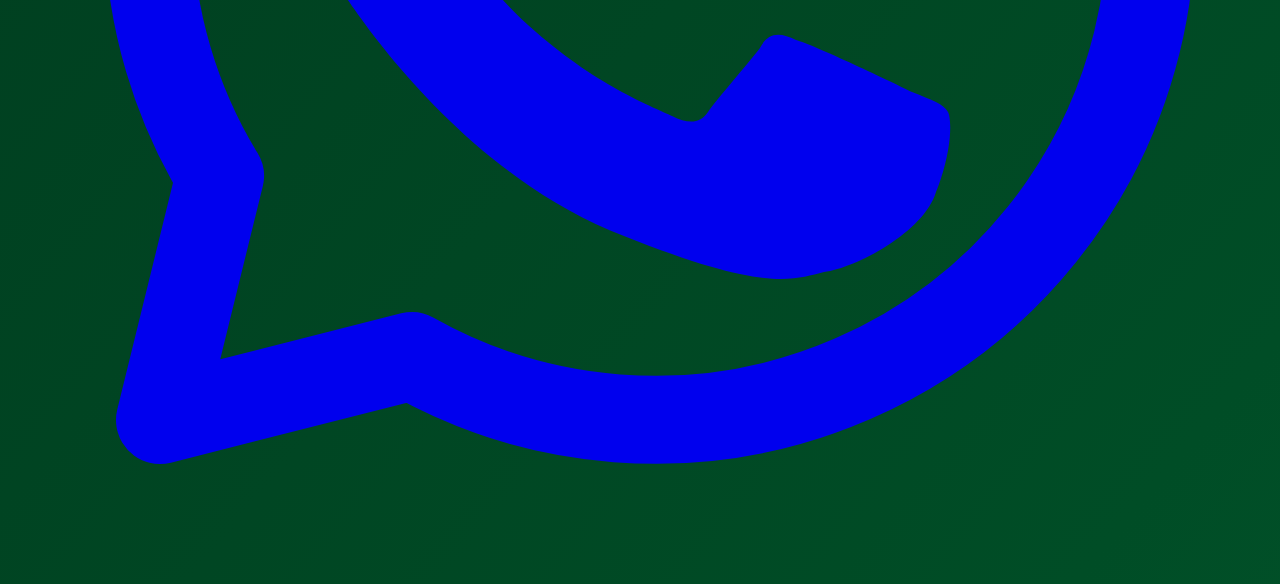
==== commit 2a7d8f07: "Add floating WhatsApp button" ====
--- a/index.html
+++ b/index.html
@@ -213,8 +213,6 @@
       <p class="copyright">&copy; 2026 Edelnuss Global Ltd. All rights reserved.</p>
     </div>
   </footer>
-  <a class="whatsapp-float" href="https://wa.me/254182801938" aria-label="Chat with us on WhatsApp">
-    <svg viewBox="0 0 32 32" aria-hidden="true" focusable="false"><path d="M16 3.2a12.3 12.3 0 0 0-10.5 18.7L4 28l6.3-1.6A12.4 12.4 0 1 0 16 3.2Z" fill="none" stroke="currentColor" stroke-width="2.2" stroke-linejoin="round"/><path d="M11.2 9.7c-.3-.7-.6-.7-.9-.7h-.8c-.3 0-.8.1-1.2.6-.4.4-1.5 1.4-1.5 3.4s1.5 3.9 1.7 4.2c.2.3 2.9 4.6 7.1 6.2 3.5 1.4 4.2 1.1 5 .9.8-.1 2.5-1 2.8-2 .4-1 .4-1.8.3-2-.1-.2-.4-.3-.9-.5-.4-.2-2.5-1.2-2.9-1.3-.4-.2-.7-.2-.9.2-.3.4-1.1 1.3-1.3 1.6-.2.3-.5.3-.9.1-.4-.2-1.8-.7-3.4-2.1-1.3-1.1-2.1-2.5-2.3-2.9-.2-.4 0-.6.2-.8.2-.2.4-.5.6-.7.2-.2.3-.4.4-.6.1-.3 0-.5 0-.7-.1-.2-.9-2.2-1.2-2.9Z" fill="currentColor"/></svg>
-  </a>
+  <a class="whatsapp-float" href="https://wa.me/254182801938" aria-label="Chat with us on WhatsApp"><svg viewBox="0 0 32 32" aria-hidden="true" focusable="false"><path d="M16 3.2a12.3 12.3 0 0 0-10.5 18.7L4 28l6.3-1.6A12.4 12.4 0 1 0 16 3.2Z" fill="none" stroke="currentColor" stroke-width="2.2" stroke-linejoin="round"/><path d="M11.2 9.7c-.3-.7-.6-.7-.9-.7h-.8c-.3 0-.8.1-1.2.6-.4.4-1.5 1.4-1.5 3.4s1.5 3.9 1.7 4.2c.2.3 2.9 4.6 7.1 6.2 3.5 1.4 4.2 1.1 5 .9.8-.1 2.5-1 2.8-2 .4-1 .4-1.8.3-2-.1-.2-.4-.3-.9-.5-.4-.2-2.5-1.2-2.9-1.3-.4-.2-.7-.2-.9.2-.3.4-1.1 1.3-1.3 1.6-.2.3-.5.3-.9.1-.4-.2-1.8-.7-3.4-2.1-1.3-1.1-2.1-2.5-2.3-2.9-.2-.4 0-.6.2-.8.2-.2.4-.5.6-.7.2-.2.3-.4.4-.6.1-.3 0-.5 0-.7-.1-.2-.9-2.2-1.2-2.9Z" fill="currentColor"/></svg></a>
 </body>
 </html>
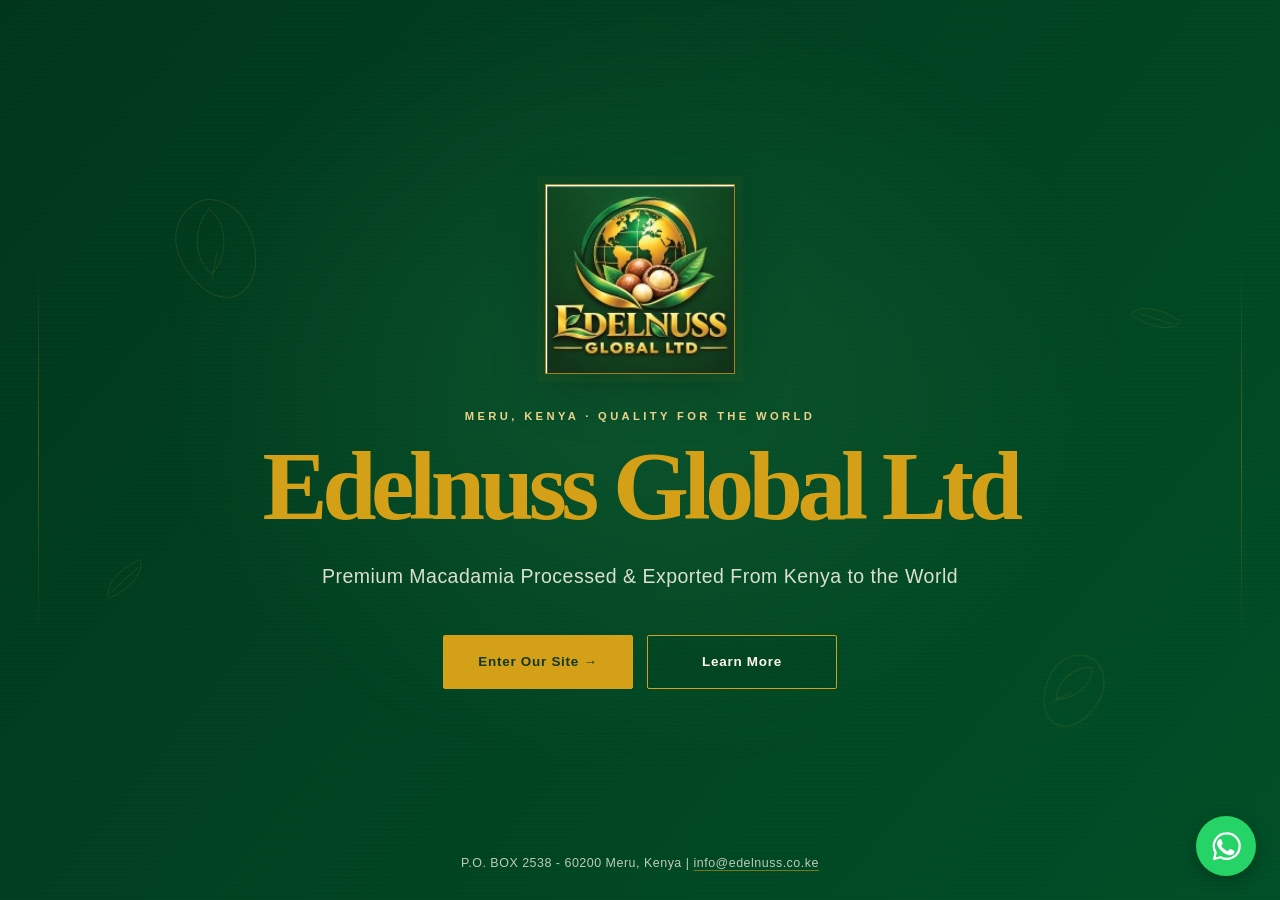
==== commit 541f4881: "Add floating WhatsApp button" ====
--- a/index.html
+++ b/index.html
@@ -213,6 +213,8 @@
       <p class="copyright">&copy; 2026 Edelnuss Global Ltd. All rights reserved.</p>
     </div>
   </footer>
-  <a class="whatsapp-float" href="https://wa.me/254182801938" aria-label="Chat with us on WhatsApp"><svg viewBox="0 0 32 32" aria-hidden="true" focusable="false"><path d="M16 3.2a12.3 12.3 0 0 0-10.5 18.7L4 28l6.3-1.6A12.4 12.4 0 1 0 16 3.2Z" fill="none" stroke="currentColor" stroke-width="2.2" stroke-linejoin="round"/><path d="M11.2 9.7c-.3-.7-.6-.7-.9-.7h-.8c-.3 0-.8.1-1.2.6-.4.4-1.5 1.4-1.5 3.4s1.5 3.9 1.7 4.2c.2.3 2.9 4.6 7.1 6.2 3.5 1.4 4.2 1.1 5 .9.8-.1 2.5-1 2.8-2 .4-1 .4-1.8.3-2-.1-.2-.4-.3-.9-.5-.4-.2-2.5-1.2-2.9-1.3-.4-.2-.7-.2-.9.2-.3.4-1.1 1.3-1.3 1.6-.2.3-.5.3-.9.1-.4-.2-1.8-.7-3.4-2.1-1.3-1.1-2.1-2.5-2.3-2.9-.2-.4 0-.6.2-.8.2-.2.4-.5.6-.7.2-.2.3-.4.4-.6.1-.3 0-.5 0-.7-.1-.2-.9-2.2-1.2-2.9Z" fill="currentColor"/></svg></a>
+  <a class="whatsapp-float" href="https://wa.me/254182801938" aria-label="Chat with us on WhatsApp">
+    <svg viewBox="0 0 32 32" aria-hidden="true" focusable="false"><path d="M16 3.2a12.3 12.3 0 0 0-10.5 18.7L4 28l6.3-1.6A12.4 12.4 0 1 0 16 3.2Z" fill="none" stroke="currentColor" stroke-width="2.2" stroke-linejoin="round"/><path d="M11.2 9.7c-.3-.7-.6-.7-.9-.7h-.8c-.3 0-.8.1-1.2.6-.4.4-1.5 1.4-1.5 3.4s1.5 3.9 1.7 4.2c.2.3 2.9 4.6 7.1 6.2 3.5 1.4 4.2 1.1 5 .9.8-.1 2.5-1 2.8-2 .4-1 .4-1.8.3-2-.1-.2-.4-.3-.9-.5-.4-.2-2.5-1.2-2.9-1.3-.4-.2-.7-.2-.9.2-.3.4-1.1 1.3-1.3 1.6-.2.3-.5.3-.9.1-.4-.2-1.8-.7-3.4-2.1-1.3-1.1-2.1-2.5-2.3-2.9-.2-.4 0-.6.2-.8.2-.2.4-.5.6-.7.2-.2.3-.4.4-.6.1-.3 0-.5 0-.7-.1-.2-.9-2.2-1.2-2.9Z" fill="currentColor"/></svg>
+  </a>
 </body>
 </html>
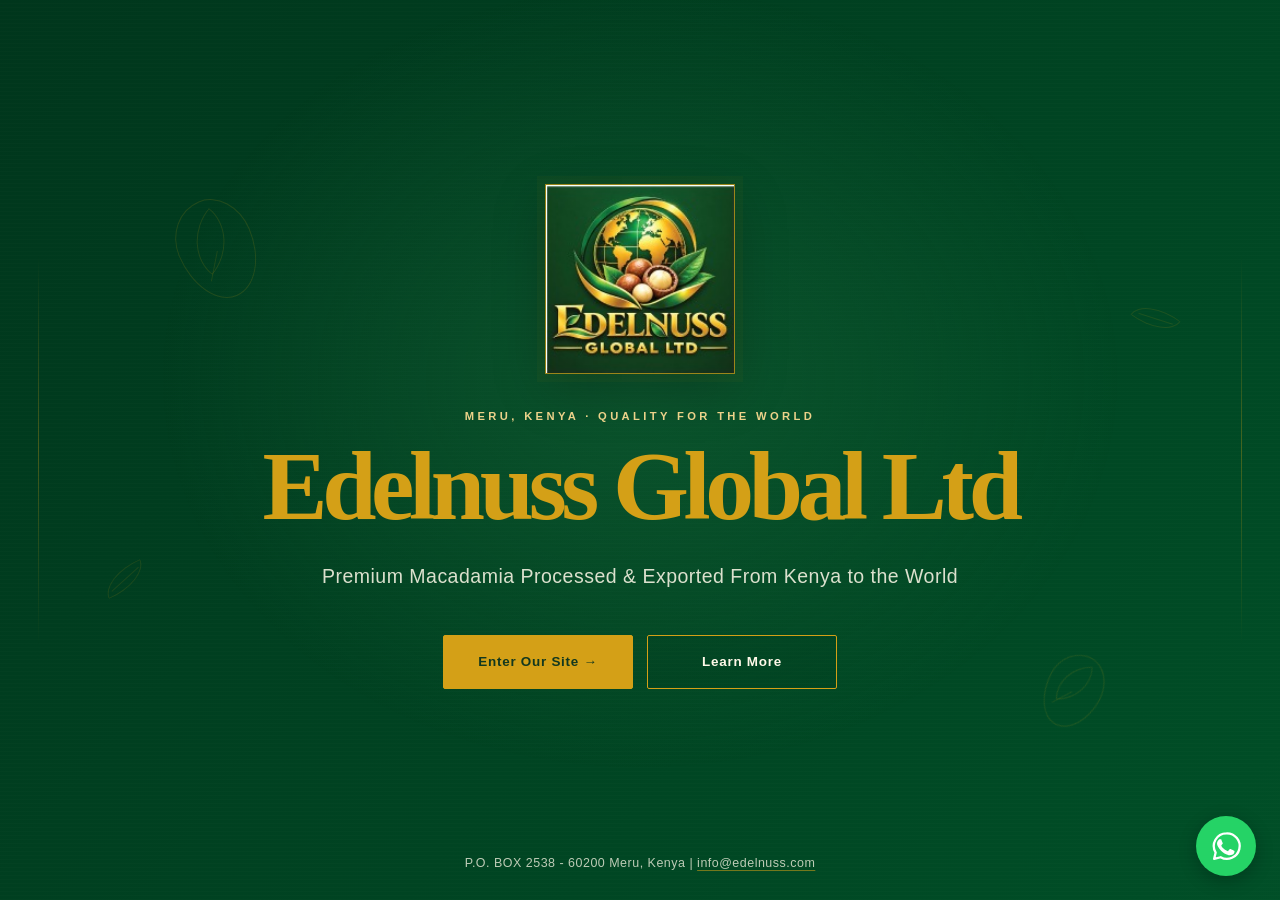
==== commit 6780fa59: "Align email & domain to match business card" ====
--- a/index.html
+++ b/index.html
@@ -207,7 +207,7 @@
         <div class="footer-meta">
           <a href="mailto:info@edelnuss.com">info@edelnuss.com</a>
           <a href="tel:+254720273652">+254 720 273 652</a>
-          <a href="contact.html">Get in touch</a>
+          <a href="https://www.edelnuss.com" target="_blank" rel="noreferrer">www.edelnuss.com</a>
         </div>
       </div>
       <p class="copyright">&copy; 2026 Edelnuss Global Ltd. All rights reserved.</p>
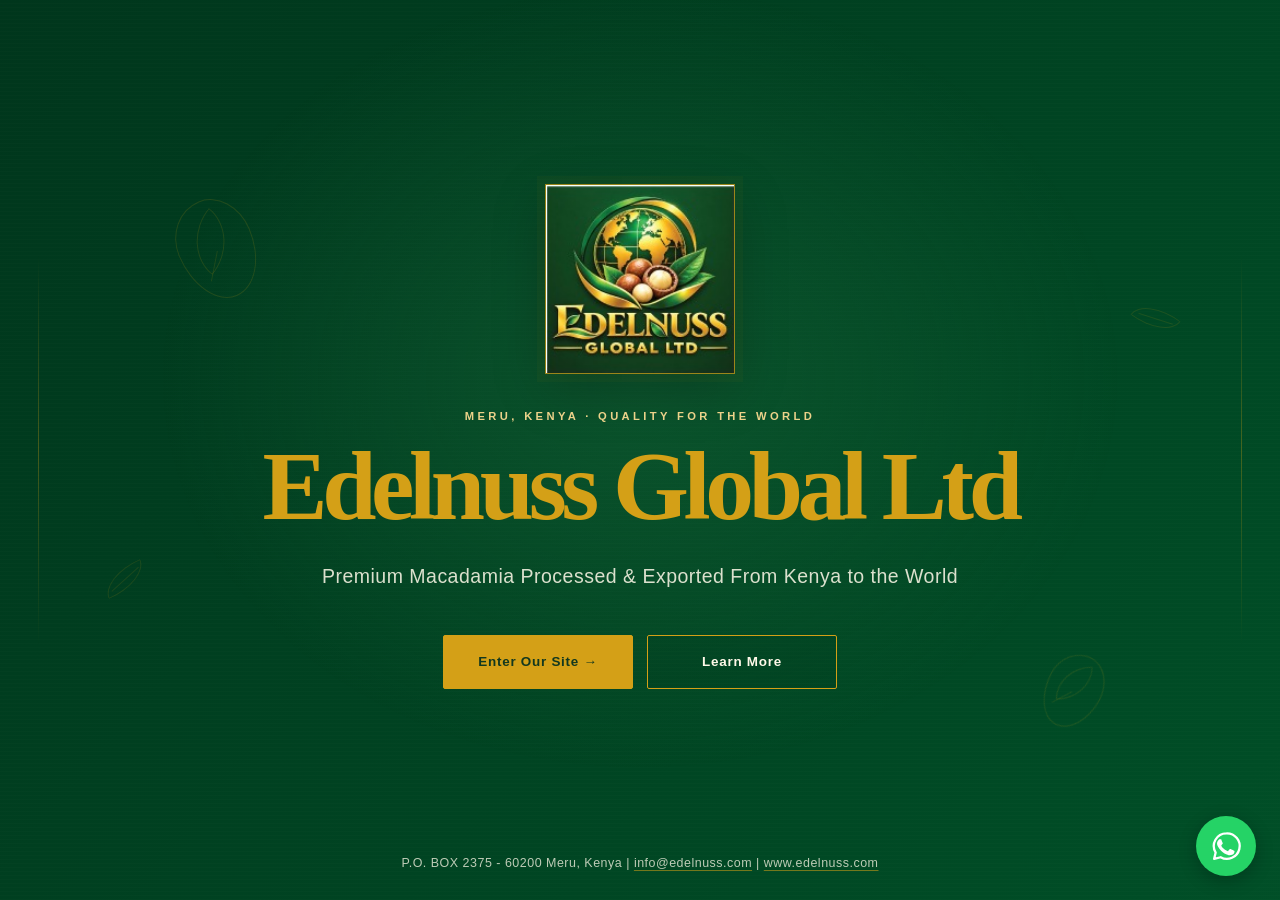
==== commit 98a94857: "Complete site polish: expand process descriptions, alternating layout + scroll animations, remove em" ====
--- a/index.html
+++ b/index.html
@@ -138,61 +138,224 @@
       </div>
     </section>
 
+    <section class="section process-intro" aria-labelledby="intro-title">
+      <div class="container">
+        <div class="intro-panel">
+          <p class="eyebrow-label">Our Journey</p>
+          <h2 class="section-title" id="intro-title">From Our Farms to Your Table — Excellence at Every Step</h2>
+          <p>Every kernel we produce tells a story of care, precision, and Kenyan pride. Follow our journey from raw harvest to premium export — where quality is never compromised.</p>
+        </div>
+      </div>
+    </section>
+
+    <section class="section section--alt values-section" aria-labelledby="values-title">
+      <div class="container">
+        <hr class="gold-rule">
+        <h2 class="section-title" id="values-title">Why Edelnuss Global Ltd?</h2>
+        <div class="values-grid">
+          <article class="value-item">
+            <div class="value-icon" aria-hidden="true">01</div>
+            <h3>Locally Sourced, Globally Trusted</h3>
+            <p>Grown in Kenya, exported worldwide</p>
+          </article>
+          <article class="value-item">
+            <div class="value-icon" aria-hidden="true">02</div>
+            <h3>Food‑Safety First</h3>
+            <p>Strict hygiene &amp; international standards</p>
+          </article>
+          <article class="value-item">
+            <div class="value-icon" aria-hidden="true">03</div>
+            <h3>Hand‑Inspected Perfection</h3>
+            <p>Human care you can see and taste</p>
+          </article>
+          <article class="value-item">
+            <div class="value-icon" aria-hidden="true">04</div>
+            <h3>Consistent Reliable Supply</h3>
+            <p>Year‑round production &amp; delivery</p>
+          </article>
+          <article class="value-item">
+            <div class="value-icon" aria-hidden="true">05</div>
+            <h3>Fully Traceable</h3>
+            <p>From farm gate to final shipment</p>
+          </article>
+        </div>
+      </div>
+    </section>
+
+    <section class="section promise-section" aria-labelledby="promise-title">
+      <div class="container">
+        <div class="promise-panel">
+          <p class="eyebrow-label">Our Promise</p>
+          <h2 class="section-title" id="promise-title">Our Promise</h2>
+          <p>We don’t just process macadamias — we nurture excellence. From sustainable farming partnerships to zero‑compromise quality control, every decision we make serves one goal: deliver the very best of Kenya to the world.</p>
+        </div>
+      </div>
+    </section>
+
     <section class="section work-showcase" aria-labelledby="work-title">
       <div class="container">
         <hr class="gold-rule">
         <h2 class="section-title" id="work-title">A closer look at our work</h2>
         <p class="section-lead">Follow macadamia from the incoming nuts through processing, hand-sorting, grading, and export-ready packing.</p>
-        <div class="work-gallery">
-          <figure class="work-shot">
-            <img src="images/WhatsApp%20Image%202026-11-04%20at%204.19.47%20PM.jpeg" alt="Macadamia nuts in shell, before processing" loading="lazy" decoding="async">
-            <figcaption><span>Step 1 · Raw material</span><strong>Macadamia in shell</strong></figcaption>
-          </figure>
-          <figure class="work-shot">
-            <img src="images/WhatsApp%20Image%202026-11-04%20at%204.19.46%20PM.jpeg" alt="Macadamia processing equipment inside the facility" loading="lazy" decoding="async">
-            <figcaption><span>Step 2 · Processing</span><strong>Purpose-built facility</strong></figcaption>
-          </figure>
-          <figure class="work-shot">
-            <img src="images/WhatsApp%20Image%202026-11-04%20at%204.19.46%20PM%20%281%29.jpeg" alt="Macadamia kernels moving through processing and sorting equipment" loading="lazy" decoding="async">
-            <figcaption><span>Step 3 · Processing</span><strong>Kernel processing line</strong></figcaption>
-          </figure>
-          <figure class="work-shot">
-            <img src="images/WhatsApp%20Image%202026-11-04%20at%204.19.46%20PM%20%282%29.jpeg" alt="Team members hand-sorting macadamia kernels at workstations" loading="lazy" decoding="async">
-            <figcaption><span>Step 4 · Hand sorting</span><strong>Careful kernel selection</strong></figcaption>
-          </figure>
-          <figure class="work-shot">
-            <img src="images/WhatsApp%20Image%202026-11-04%20at%204.19.48%20PM%20%281%29.jpeg" alt="Team members sorting macadamia at workstations across the production floor" loading="lazy" decoding="async">
-            <figcaption><span>Step 5 · Quality control</span><strong>Our sorting team</strong></figcaption>
-          </figure>
-          <figure class="work-shot">
-            <img src="images/WhatsApp%20Image%202026-11-04%20at%204.19.46%20PM%20%283%29.jpeg" alt="Close-up of finished macadamia kernels" loading="lazy" decoding="async">
-            <figcaption><span>Step 6 · Finished product</span><strong>Selected kernels</strong></figcaption>
-          </figure>
-          <figure class="work-shot">
-            <img src="images/WhatsApp%20Image%202026-11-04%20at%204.19.48%20PM.jpeg" alt="Style 0 macadamia kernels" loading="lazy" decoding="async">
-            <figcaption><span>Step 7 · Grading</span><strong>Style 0</strong></figcaption>
-          </figure>
-          <figure class="work-shot">
-            <img src="images/WhatsApp%20Image%202026-11-04%20at%204.19.47%20PM%20%281%29.jpeg" alt="Style 1SS macadamia kernels" loading="lazy" decoding="async">
-            <figcaption><span>Step 7 · Grading</span><strong>Style 1SS</strong></figcaption>
-          </figure>
-          <figure class="work-shot">
-            <img src="images/WhatsApp%20Image%202026-11-04%20at%204.19.47%20PM%20%283%29.jpeg" alt="Style 4L macadamia kernels" loading="lazy" decoding="async">
-            <figcaption><span>Step 7 · Grading</span><strong>Style 4L</strong></figcaption>
-          </figure>
-          <figure class="work-shot">
-            <img src="images/WhatsApp%20Image%202026-11-04%20at%204.19.47%20PM%20%282%29.jpeg" alt="Style 6 macadamia kernel pieces" loading="lazy" decoding="async">
-            <figcaption><span>Step 7 · Grading</span><strong>Style 6 pieces</strong></figcaption>
-          </figure>
-          <figure class="work-shot">
-            <img src="images/WhatsApp%20Image%202026-11-04%20at%204.19.45%20PM%20%282%29.jpeg" alt="Sealed macadamia packages stacked on pallets in the warehouse" loading="lazy" decoding="async">
-            <figcaption><span>Step 8 · Packing</span><strong>Sealed for protection</strong></figcaption>
-          </figure>
-          <figure class="work-shot">
-            <img src="images/WhatsApp%20Image%202026-11-04%20at%204.19.45%20PM%20%281%29.jpeg" alt="Packed macadamia cartons staged for dispatch" loading="lazy" decoding="async">
-            <figcaption><span>Step 9 · Dispatch</span><strong>Export-ready cartons</strong></figcaption>
-          </figure>
-        </div>
+        <div class="process-flow">
+          <article class="process-row">
+            <div class="process-media">
+              <img src="images/WhatsApp%20Image%202026-11-04%20at%204.19.47%20PM.jpeg" alt="Macadamia nuts in shell, before processing" loading="lazy" decoding="async">
+            </div>
+            <div class="process-copy">
+              <div class="process-kicker">Step 1 — Raw Material</div>
+              <h3>Macadamia in Shell</h3>
+              <p>We begin our journey with premium macadamia nuts in their natural shell — carefully sourced from trusted local growers across Kenya. Every nut is hand‑selected at source, ensuring only the finest raw produce enters our facility, laying the foundation for superior quality from the very start.</p>
+            </div>
+          </article>
+
+          <article class="process-row">
+            <div class="process-media">
+              <img src="images/WhatsApp%20Image%202026-11-04%20at%204.19.46%20PM.jpeg" alt="Macadamia processing equipment inside the facility" loading="lazy" decoding="async">
+            </div>
+            <div class="process-copy">
+              <div class="process-kicker">Step 2 — Processing</div>
+              <h3>Purpose-Built Facility</h3>
+              <p>Welcome to our modern, hygienic processing plant — designed and engineered specifically for macadamia excellence. Our facility combines advanced machinery with strict food‑safety protocols, creating an environment where precision meets purity, and every operation follows international quality standards.</p>
+            </div>
+          </article>
+
+          <article class="process-row">
+            <div class="process-media">
+              <img src="images/WhatsApp%20Image%202026-11-04%20at%204.19.46%20PM%20%281%29.jpeg" alt="Macadamia kernels moving through processing and sorting equipment" loading="lazy" decoding="async">
+            </div>
+            <div class="process-copy">
+              <div class="process-kicker">Step 3 — Kernel Processing</div>
+              <h3>Kernel Processing Line</h3>
+              <p>Shelled kernels move through our specialised refining line where delicate machinery gently separates, cleans, and polishes each kernel. This stage removes all remaining shell fragments and surface material, preserving the kernel’s natural creamy colour, whole shape, and rich authentic flavour.</p>
+            </div>
+          </article>
+
+          <article class="process-row">
+            <div class="process-media">
+              <img src="images/WhatsApp%20Image%202026-11-04%20at%204.19.46%20PM%20%282%29.jpeg" alt="Team members hand-sorting macadamia kernels at workstations" loading="lazy" decoding="async">
+            </div>
+            <div class="process-copy">
+              <div class="process-kicker">Step 4 — Hand Sorting</div>
+              <h3>Careful Kernel Selection</h3>
+              <p>Technology meets the human eye here — our trained team inspects every single kernel by hand. We remove blemishes, inconsistent sizes, and any imperfections that machines might miss. This personal touch guarantees that only flawless, beautiful kernels move forward in our process.</p>
+            </div>
+          </article>
+
+          <article class="process-row">
+            <div class="process-media">
+              <img src="images/WhatsApp%20Image%202026-11-04%20at%204.19.48%20PM%20%281%29.jpeg" alt="Team members sorting macadamia at workstations across the production floor" loading="lazy" decoding="async">
+            </div>
+            <div class="process-copy">
+              <div class="process-kicker">Step 5 — Quality Control</div>
+              <h3>Our Sorting Team</h3>
+              <p>Quality is not a checkpoint — it is our standard. Our dedicated quality‑control specialists conduct rigorous, multi‑stage verification on every batch. We assess colour, texture, size, moisture content, and purity against global benchmarks. Nothing receives our approval until it meets every requirement.</p>
+            </div>
+          </article>
+
+          <article class="process-row">
+            <div class="process-media">
+              <img src="images/WhatsApp%20Image%202026-11-04%20at%204.19.46%20PM%20%283%29.jpeg" alt="Close-up of finished macadamia kernels" loading="lazy" decoding="async">
+            </div>
+            <div class="process-copy">
+              <div class="process-kicker">Step 6 — Finished Product</div>
+              <h3>Selected Kernels</h3>
+              <p>After passing every assessment, what remains is perfection — whole, creamy, premium macadamia kernels. Clean, consistent, and naturally delicious. These are the kernels our clients know and trust — ready to represent Kenyan excellence on tables around the world.</p>
+            </div>
+          </article>
+
+          <article class="process-row">
+            <div class="process-media">
+              <img src="images/WhatsApp%20Image%202026-11-04%20at%204.19.48%20PM.jpeg" alt="Style 0 macadamia kernels" loading="lazy" decoding="async">
+            </div>
+            <div class="process-copy">
+              <div class="process-kicker">Step 7 — Grading</div>
+              <h3>Classified by Size &amp; Quality</h3>
+              <p>Our kernels are sorted into distinct premium grades to match every market requirement:</p>
+              <ul>
+                <li>Style 0 — Extra‑large, whole premium kernels</li>
+                <li>Style 1SS — Uniform medium whole kernels, consistent and elegant</li>
+                <li>Style 4L — Large, plump whole kernels with rich appearance</li>
+                <li>Style 6 Pieces — Clean, crisp broken pieces, ideal for baking, confectionery, and further processing</li>
+              </ul>
+              <p>Each grade is carefully separated, labelled, and stored to preserve its unique quality profile.</p>
+            </div>
+          </article>
+
+          <article class="process-row">
+            <div class="process-media">
+              <img src="images/WhatsApp%20Image%202026-11-04%20at%204.19.45%20PM%20%282%29.jpeg" alt="Sealed macadamia packages stacked on pallets in the warehouse" loading="lazy" decoding="async">
+            </div>
+            <div class="process-copy">
+              <div class="process-kicker">Step 8 — Packing</div>
+              <h3>Sealed for Protection</h3>
+              <p>Freshness locked in — immediately after grading, kernels are packed in food‑grade, moisture‑resistant packaging, hermetically sealed to retain natural oils, aroma, and crispness. Every pack carries full batch identification, ensuring complete traceability from our facility to your doorstep.</p>
+            </div>
+          </article>
+
+          <article class="process-row">
+            <div class="process-media">
+              <img src="images/WhatsApp%20Image%202026-11-04%20at%204.19.45%20PM%20%281%29.jpeg" alt="Packed macadamia cartons staged for dispatch" loading="lazy" decoding="async">
+            </div>
+            <div class="process-copy">
+              <div class="process-kicker">Step 9 — Dispatch</div>
+              <h3>Export-Ready Cartons</h3>
+              <p>The final stage — orders are securely packed into heavy‑duty, export‑standard cartons, palletised, and prepared for shipping. From our warehouse in Meru, Kenya — our macadamias begin their journey to reach clients across continents, delivered in pristine condition, ready for the world.</p>
+            </div>
+          </article>
+        </div>
+      </div>
+    </section>
+
+    <section class="section capabilities-section" aria-labelledby="capabilities-title">
+      <div class="container">
+        <div class="capabilities-panel">
+          <p class="eyebrow-label">How We Serve You</p>
+          <h2 class="section-title" id="capabilities-title">How We Serve You</h2>
+          <ul class="capabilities-list">
+            <li>Fresh harvest intake year-round</li>
+            <li>Bulk orders &amp; custom grading available</li>
+            <li>Small batches &amp; large contracts — all welcome</li>
+            <li>Direct from our facility — no middlemen, fair pricing</li>
+          </ul>
+        </div>
+      </div>
+    </section>
+
+    <section class="section standards-section" aria-labelledby="standards-title">
+      <div class="container">
+        <div class="standards-panel">
+          <h2 class="section-title" id="standards-title">Our Standards</h2>
+          <p>Every batch is independently inspected and meets international food-safety requirements. We are committed to sustainable sourcing, fair partnerships, and consistent premium quality in every shipment.</p>
+        </div>
+      </div>
+    </section>
+
+    <section class="section reach-section" aria-labelledby="reach-title">
+      <div class="container">
+        <div class="reach-panel">
+          <h2 class="section-title" id="reach-title">Our Reach</h2>
+          <p>Supplying premium partners across Europe, Asia, and the Middle East.</p>
+        </div>
+      </div>
+    </section>
+
+    <section class="section cta-section" aria-labelledby="cta-title">
+      <div class="container">
+        <div class="cta-panel">
+          <p class="eyebrow-label">Let's Grow Together</p>
+          <h2 class="section-title" id="cta-title">Ready to Partner With Us?</h2>
+          <p>Whether you need premium macadamia kernels in bulk or specific grades for your business — we supply consistent quality straight from Meru, Kenya.</p>
+          <p class="cta-contact">Contact: <a href="mailto:info@edelnuss.com">info@edelnuss.com</a> | <a class="phone-link" href="tel:+254721857063">+254 721 857 063</a> | <a href="https://www.edelnuss.com" target="_blank" rel="noreferrer">www.edelnuss.com</a></p>
+          <div class="btn-row">
+            <a class="btn btn--primary" href="contact.html">Contact Us <span aria-hidden="true">→</span></a>
+          </div>
+        </div>
+      </div>
+    </section>
+    <section class="section certification-section" aria-label="Quality certifications">
+      <div class="container">
+        <p class="certification-line">Quality Assured • Food-Safe • Export Ready</p>
       </div>
     </section>
   </main>
@@ -202,15 +365,14 @@
       <div class="footer-inner">
         <div class="footer-brand">
           <strong>Edelnuss Global Ltd</strong>
-          <p>Premium macadamia processing &amp; export · Meru, Kenya</p>
-        </div>
-        <div class="footer-meta">
-          <a href="mailto:info@edelnuss.com">info@edelnuss.com</a>
-          <a href="tel:+254720273652">+254 720 273 652</a>
-          <a href="https://www.edelnuss.com" target="_blank" rel="noreferrer">www.edelnuss.com</a>
-        </div>
-      </div>
-      <p class="copyright">&copy; 2026 Edelnuss Global Ltd. All rights reserved.</p>
+          <p>Trusted supplier of premium macadamia kernels — Exporting Worldwide</p>
+          <p>Serving clients across Europe • Asia • the Middle East • North America • Africa &amp; Beyond</p>
+          <p>P.O. BOX 2375 – 60200 Meru, Kenya</p>
+          <p>Est. 2026 — Meru, Kenya</p>
+          <p>info@edelnuss.com | <a class="phone-link" href="tel:+254721857063">+254 721 857 063</a> | www.edelnuss.com</p>
+        </div>
+      </div>
+      <p class="copyright">© 2026 Edelnuss Global Ltd. All Rights Reserved.</p>
     </div>
   </footer>
   <a class="whatsapp-float" href="https://wa.me/254182801938" aria-label="Chat with us on WhatsApp">
--- a/style.css
+++ b/style.css
@@ -105,7 +105,7 @@
 }
 
 .section {
-  padding: 72px 0;
+  padding: 36px 0;
 }
 
 .section--alt {
@@ -122,7 +122,7 @@
 .section-lead {
   color: var(--text-muted);
   max-width: 640px;
-  margin-bottom: 36px;
+  margin-bottom: 24px;
 }
 
 .gold-rule {
@@ -130,7 +130,7 @@
   height: 4px;
   background: var(--gold);
   border: 0;
-  margin: 0 0 20px;
+  margin: 0 0 14px;
 }
 
 /* ---------- Header / navigation ---------- */
@@ -478,80 +478,373 @@
   letter-spacing: 0.04em;
 }
 
+.process-intro,
+.values-section,
+.promise-section,
+.capabilities-section,
+.standards-section,
+.reach-section,
+.cta-section,
+.certification-section {
+  opacity: 0;
+  transform: translateY(18px);
+  animation: section-reveal 0.6s ease forwards;
+}
+
+.process-intro {
+  padding-top: 26px;
+}
+
+.capabilities-section {
+  padding-bottom: 14px;
+}
+
+.reach-section {
+  padding-top: 14px;
+}
+
+.certification-section {
+  padding: 16px 0;
+  background: var(--green-dark);
+}
+
+.intro-panel,
+.promise-panel,
+.capabilities-panel,
+.reach-panel,
+.standards-panel {
+  padding: clamp(20px, 3vw, 28px);
+  border: 1px solid var(--border);
+  border-radius: var(--radius);
+  background: linear-gradient(135deg, rgba(0, 77, 38, 0.04), rgba(255, 204, 0, 0.05));
+  box-shadow: var(--shadow);
+}
+
+.intro-panel {
+  border-left: 4px solid var(--gold);
+}
+
+.standards-panel {
+  border-left: 4px solid var(--gold);
+}
+
+.promise-panel {
+  border-left: 4px solid var(--green);
+}
+
+.capabilities-panel {
+  border-left: 4px solid var(--gold);
+  background: linear-gradient(135deg, rgba(0, 77, 38, 0.045), rgba(255, 204, 0, 0.08));
+}
+
+.reach-panel {
+  border-left: 4px solid var(--gold);
+  text-align: center;
+  background: linear-gradient(135deg, rgba(0, 77, 38, 0.03), rgba(255, 204, 0, 0.04));
+}
+
+.eyebrow-label {
+  margin-bottom: 12px;
+  color: var(--green);
+  font-size: 0.72rem;
+  font-weight: 700;
+  letter-spacing: 0.12em;
+  text-transform: uppercase;
+}
+
+.intro-panel p:last-child,
+.standards-panel p,
+.promise-panel p,
+.reach-panel p,
+.capabilities-panel li {
+  max-width: 720px;
+  color: var(--text-muted);
+  font-size: 1.02rem;
+}
+
+.promise-panel p,
+.standards-panel p,
+.reach-panel p {
+  max-width: 900px;
+}
+
+.certification-line {
+  margin: 0;
+  color: rgba(255, 255, 255, 0.85);
+  font-weight: 700;
+  letter-spacing: normal;
+  word-spacing: normal;
+  text-align: center;
+}
+
+.values-grid {
+  display: grid;
+  grid-template-columns: repeat(5, minmax(0, 1fr));
+  gap: 14px;
+  margin-top: 18px;
+}
+
+.value-item {
+  padding: 16px 14px;
+  border: 1px solid var(--border);
+  border-radius: var(--radius);
+  background: var(--white);
+  box-shadow: var(--shadow);
+  opacity: 0;
+  transform: translateY(18px);
+  animation: section-reveal 0.6s ease forwards;
+}
+
+.value-item:nth-child(2) { animation-delay: 80ms; }
+.value-item:nth-child(3) { animation-delay: 160ms; }
+.value-item:nth-child(4) { animation-delay: 240ms; }
+.value-item:nth-child(5) { animation-delay: 320ms; }
+
+.value-icon {
+  display: inline-flex;
+  align-items: center;
+  justify-content: center;
+  min-width: 44px;
+  height: 44px;
+  margin-bottom: 12px;
+  border-radius: 50%;
+  background: var(--green-light);
+  border: 1px solid var(--gold);
+  color: var(--green);
+  font-size: 0.77rem;
+  font-weight: 700;
+}
+
+.value-item h3 {
+  margin: 0 0 8px;
+  color: var(--green);
+  font-size: 1.02rem;
+  line-height: 1.4;
+}
+
+.value-item p {
+  margin: 0;
+  color: var(--text-muted);
+  font-size: 0.9rem;
+  line-height: 1.6;
+}
+
+.capabilities-list {
+  display: grid;
+  gap: 8px;
+  margin-top: 10px;
+  padding-left: 0;
+  list-style: none;
+}
+
+.capabilities-list li {
+  padding: 12px 14px;
+  border: 1px solid var(--border);
+  border-radius: 10px;
+  background: rgba(255, 255, 255, 0.45);
+  color: var(--text);
+  font-weight: 600;
+}
+
+.cta-panel {
+  display: grid;
+  gap: 14px;
+  padding: clamp(20px, 3vw, 28px);
+  border: 1px solid rgba(31, 31, 31, 0.08);
+  border-radius: var(--radius);
+  background: #F7F3E9;
+  color: #1F1F1F;
+  box-shadow: 0 4px 12px rgba(0, 0, 0, 0.08);
+}
+
+.cta-panel .eyebrow-label,
+.cta-panel .section-title,
+.cta-panel p,
+.cta-panel a {
+  color: #1F1F1F;
+}
+
+.cta-panel .section-title {
+  margin-bottom: 0;
+  color: #1F1F1F;
+}
+
+.cta-panel p {
+  max-width: 720px;
+  margin: 0;
+  color: #333333;
+  opacity: 1;
+}
+
+.cta-contact {
+  font-weight: 600;
+  color: #333333;
+}
+
+.cta-panel a {
+  color: #1F1F1F;
+  text-decoration: underline;
+  text-underline-offset: 3px;
+}
+
+.cta-panel .phone-link,
+.cta-panel .phone-link:hover,
+.footer-brand .phone-link,
+.footer-brand .phone-link:hover {
+  text-decoration: none;
+}
+
+.footer-brand .phone-link {
+  color: inherit;
+}
+
+.cta-panel .btn-row {
+  margin-top: 6px;
+}
+
+.cta-panel .btn--primary {
+  background: #F4C542;
+  border-color: #F4C542;
+  color: #1F1F1F;
+}
+
+.cta-panel .btn--primary:hover {
+  background: #e3b633;
+  border-color: #e3b633;
+  color: #1F1F1F;
+}
+
+@keyframes section-reveal {
+  from {
+    opacity: 0;
+    transform: translateY(18px);
+  }
+  to {
+    opacity: 1;
+    transform: translateY(0);
+  }
+}
+
 .work-showcase {
   overflow: hidden;
 }
 
-.work-gallery {
+.process-flow {
   display: grid;
-  grid-template-columns: repeat(3, minmax(0, 1fr));
-  gap: 18px;
-}
-
-.work-shot {
-  position: relative;
-  min-height: 250px;
-  aspect-ratio: 4 / 3;
-  overflow: hidden;
-  isolation: isolate;
+  gap: 12px;
+}
+
+.process-row {
+  display: grid;
+  grid-template-columns: 1.08fr 1.12fr;
+  gap: clamp(12px, 1.5vw, 20px);
+  align-items: center;
+  padding: clamp(14px, 1.8vw, 18px);
   border: 1px solid var(--border);
   border-radius: var(--radius);
+  background: rgba(0, 77, 38, 0.03);
+  box-shadow: var(--shadow);
+  opacity: 0;
+  transform: translateY(18px);
+  animation: process-row-enter 0.6s ease forwards;
+}
+
+.process-row:nth-child(2) { animation-delay: 80ms; }
+.process-row:nth-child(3) { animation-delay: 160ms; }
+.process-row:nth-child(4) { animation-delay: 240ms; }
+.process-row:nth-child(5) { animation-delay: 320ms; }
+.process-row:nth-child(6) { animation-delay: 400ms; }
+.process-row:nth-child(7) { animation-delay: 480ms; }
+.process-row:nth-child(8) { animation-delay: 560ms; }
+.process-row:nth-child(9) { animation-delay: 640ms; }
+
+.process-row:nth-child(even) .process-media {
+  order: 2;
+}
+
+.process-row:nth-child(even) .process-copy {
+  order: 1;
+}
+
+.process-media {
+  display: flex;
+  align-items: center;
+  justify-content: center;
+  height: auto;
+  min-height: 220px;
+  overflow: hidden;
+  border-radius: calc(var(--radius) - 4px);
+  border: 1px solid rgba(212, 160, 23, 0.35);
   background: var(--green-dark);
-  box-shadow: var(--shadow);
-  animation: work-shot-enter 650ms cubic-bezier(0.2, 0.7, 0.25, 1) both;
-}
-
-.work-shot img {
-  width: 100%;
-  height: 100%;
-  object-fit: cover;
+  max-width: 88%;
+  justify-self: center;
+}
+
+.process-row:nth-child(even) .process-media {
+  justify-self: center;
+}
+
+.process-media img {
+  display: block;
+  max-width: 75%;
+  width: 75%;
+  height: auto;
+  object-fit: contain;
+  margin: 0 auto;
   transition: transform 650ms cubic-bezier(0.2, 0.7, 0.25, 1);
 }
 
-.work-shot::after {
-  position: absolute;
-  z-index: 0;
-  inset: 30% 0 0;
-  background: linear-gradient(180deg, transparent, rgba(0, 0, 0, 0.78));
-  content: "";
-  pointer-events: none;
-}
-
-.work-shot figcaption {
-  position: absolute;
-  z-index: 1;
-  right: 20px;
-  bottom: 18px;
-  left: 20px;
+.process-row:hover .process-media img {
+  transform: scale(1.04);
+}
+
+.process-copy {
+  display: flex;
+  flex-direction: column;
+  gap: 8px;
+}
+
+.process-kicker {
+  color: var(--green);
+  font-size: 0.72rem;
+  font-weight: 700;
+  letter-spacing: 0.12em;
+  text-transform: uppercase;
+}
+
+.process-copy h3 {
+  margin: 0;
+  color: var(--green);
+  font-size: clamp(1.4rem, 2.2vw, 2.15rem);
+  line-height: 1.25;
+}
+
+.process-copy p,
+.process-copy li {
+  margin: 0;
+  color: var(--text);
+  line-height: 1.6;
+  word-spacing: normal;
+  letter-spacing: normal;
+  font-size: 1rem;
+}
+
+.process-copy ul {
+  margin: 0;
+  padding-left: 1.2rem;
   display: grid;
-  gap: 3px;
-  color: var(--white);
-  text-shadow: 0 1px 5px rgba(0, 0, 0, 0.3);
-}
-
-.work-shot figcaption span {
-  color: var(--gold);
-  font-size: 0.72rem;
-  font-weight: 700;
-  letter-spacing: 0.1em;
-  text-transform: uppercase;
-}
-
-.work-shot figcaption strong {
-  font-size: 1.05rem;
-  line-height: 1.3;
-}
-
-.work-shot:hover img {
-  transform: scale(1.055);
-}
-
-.work-shot:nth-child(3n + 2) { animation-delay: 80ms; }
-.work-shot:nth-child(3n + 3) { animation-delay: 160ms; }
-
-@keyframes work-shot-enter {
-  from { opacity: 0; transform: translateY(18px); }
-  to { opacity: 1; transform: translateY(0); }
+  gap: 6px;
+}
+
+@keyframes process-row-enter {
+  from {
+    opacity: 0;
+    transform: translateY(18px);
+  }
+  to {
+    opacity: 1;
+    transform: translateY(0);
+  }
 }
 
 /* ---------- Services list ---------- */
@@ -670,16 +963,17 @@
 .footer-inner {
   display: flex;
   flex-wrap: wrap;
-  justify-content: space-between;
+  justify-content: center;
   gap: 24px;
   padding-bottom: 24px;
   border-bottom: 1px solid rgba(255, 255, 255, 0.15);
+  text-align: center;
 }
 
 .footer-brand strong {
   display: block;
   font-size: 1.05rem;
-  margin-bottom: 6px;
+  margin-bottom: 10px;
 }
 
 .footer-brand p,
@@ -689,6 +983,10 @@
   font-size: 0.9rem;
 }
 
+.footer-brand p + p {
+  margin-top: 6px;
+}
+
 .footer-meta a {
   display: block;
   margin-bottom: 4px;
@@ -729,12 +1027,27 @@
     grid-template-columns: 1fr 1fr;
   }
 
+  .values-grid {
+    grid-template-columns: repeat(2, minmax(0, 1fr));
+  }
+
   .work-gallery {
     grid-template-columns: repeat(2, minmax(0, 1fr));
   }
 
   .contact-grid {
     grid-template-columns: 1fr;
+  }
+}
+
+@media (max-width: 768px) {
+  .process-flow {
+    gap: 10px;
+  }
+
+  .process-media img {
+    max-width: 75%;
+    width: 75%;
   }
 }
 
@@ -765,7 +1078,8 @@
 
   .grid-3,
   .grid-2,
-  .team-grid {
+  .team-grid,
+  .values-grid {
     grid-template-columns: 1fr;
   }
 
@@ -782,7 +1096,15 @@
   }
 
   .section {
-    padding: 48px 0;
+    padding: 28px 0;
+  }
+
+  .capabilities-section {
+    padding-bottom: 12px;
+  }
+
+  .reach-section {
+    padding-top: 12px;
   }
 
   .logo-tag {
